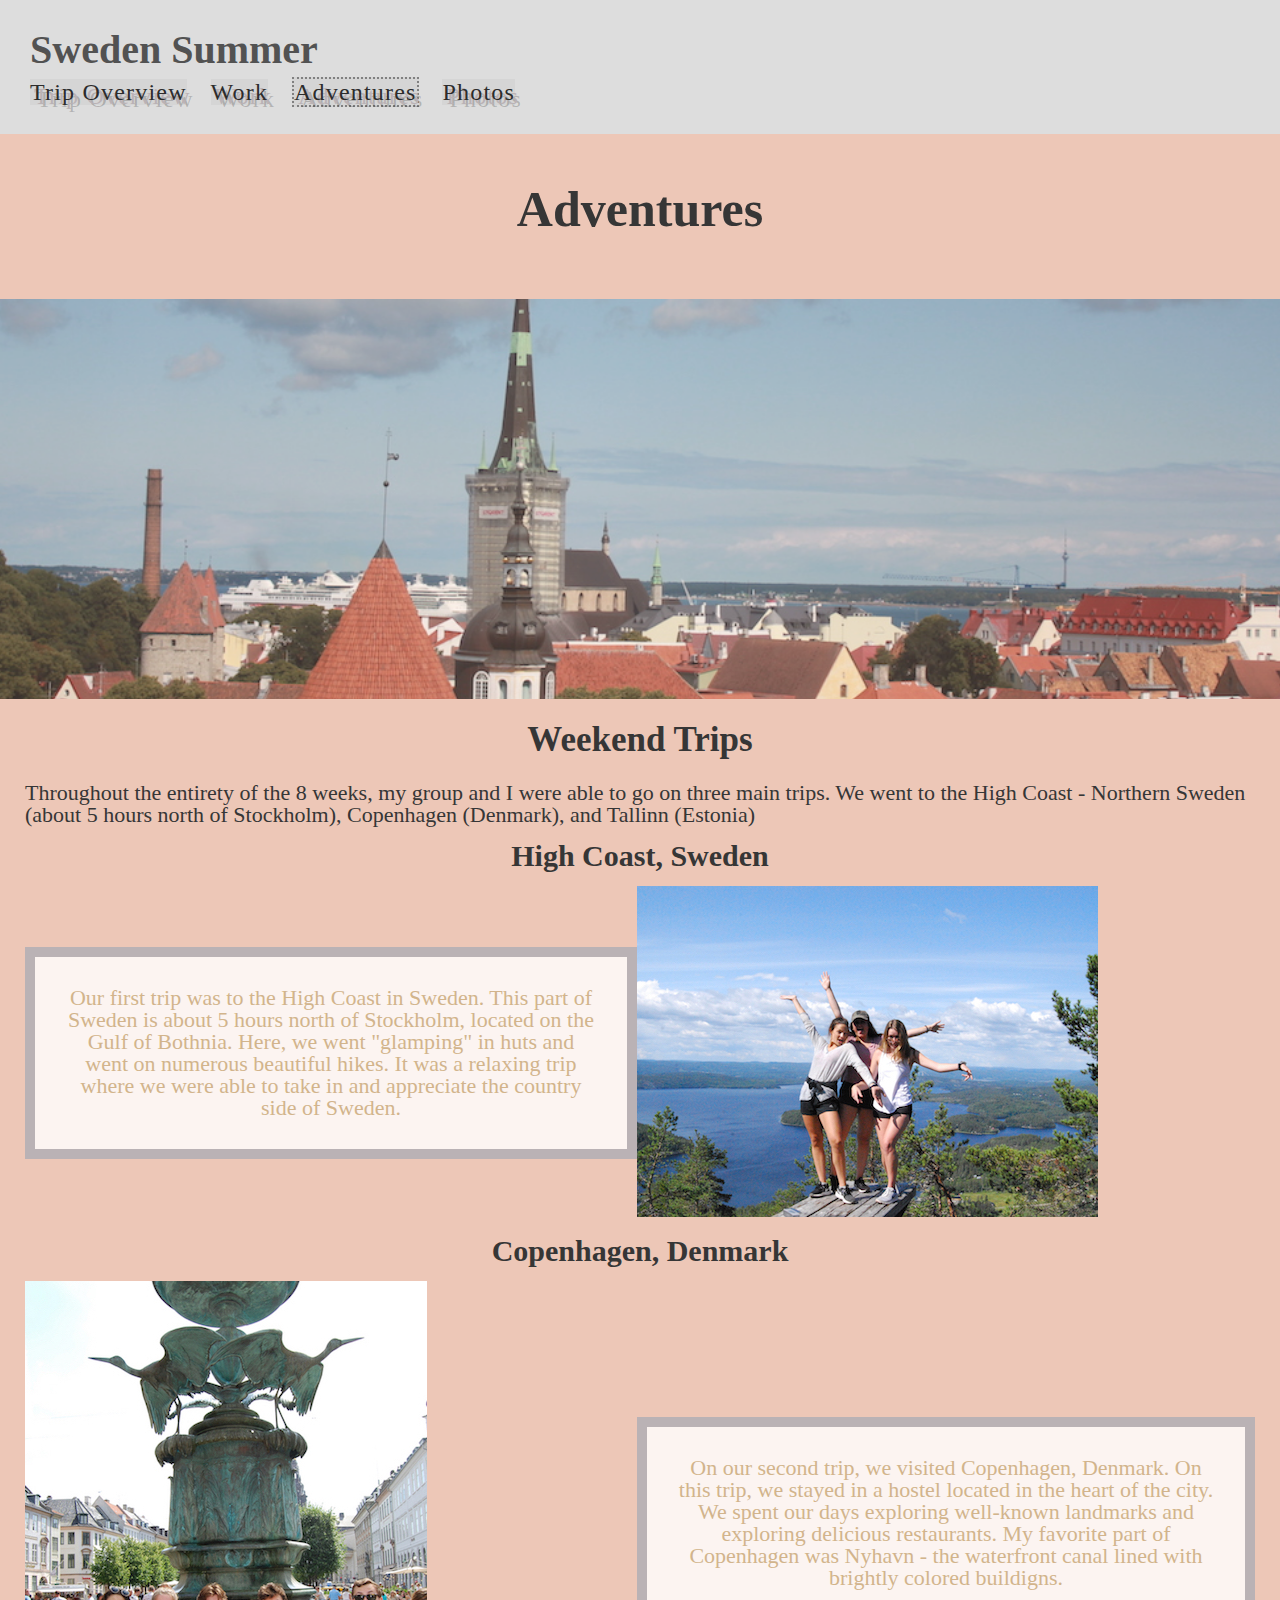
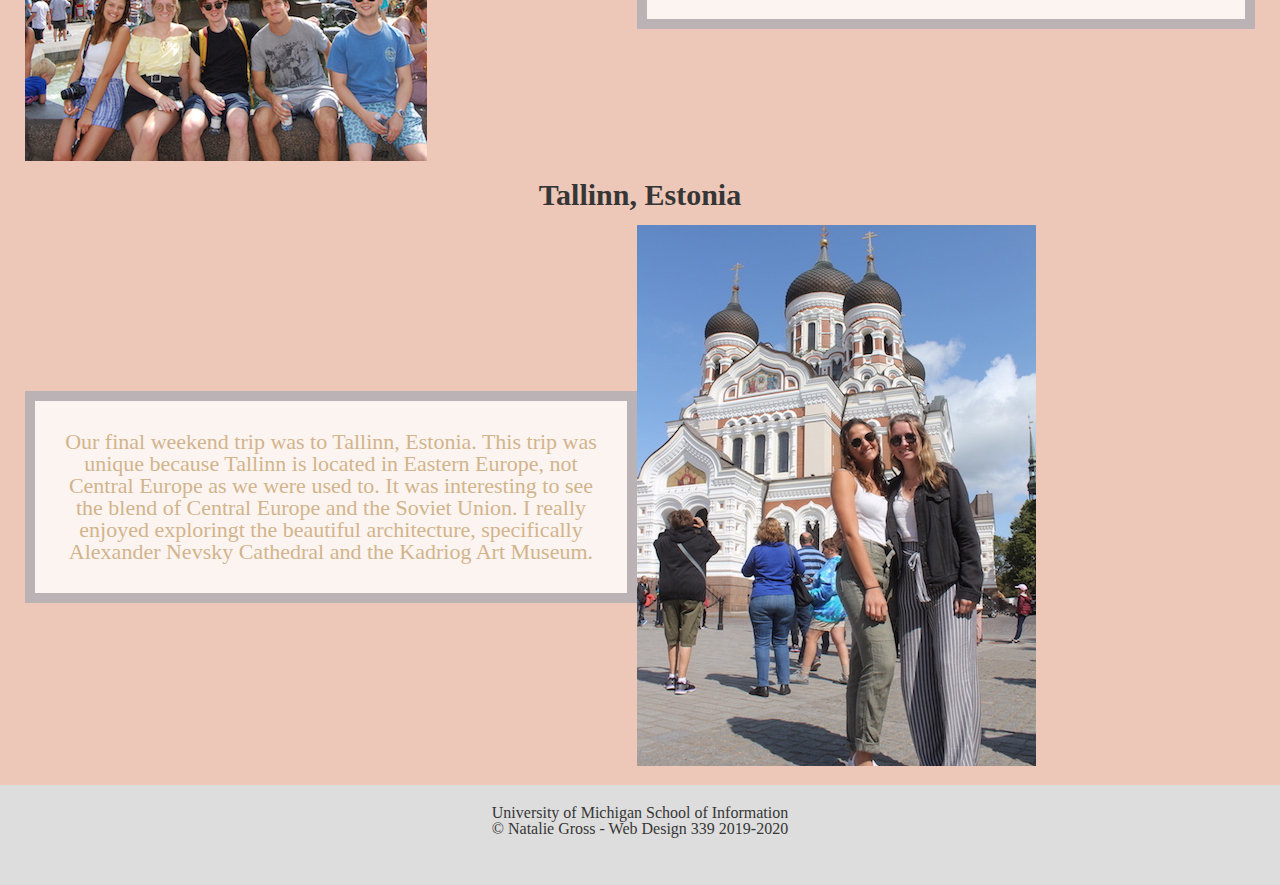
==== adventure.html @ dcec622c "Add files via upload" ====
<!DOCTYPE html>
<meta name="viewport" content="width=device-width, initial-scale=1.0">
<html lang="en" dir="ltr">
  <head>
    <meta charset="UTF-8">
    <title>Adventures</title>
    <link rel="stylesheet" href="css/html5reset.css">
    <link rel="stylesheet" href="css/style.css">
    <!-- Global site tag (gtag.js) - Google Analytics -->
<script async src="https://www.googletagmanager.com/gtag/js?id=214294444"></script>
<script>
  window.dataLayer = window.dataLayer || [];
  function gtag(){dataLayer.push(arguments);}
  gtag('js', new Date());
  gtag('config', '214294444');
</script>
  </head>
  <body>
    <div class="skip"><a href="#weekend">Skip to Main Content</a></div>
    <!-- <div class="container2"> -->
    <div class="nav1">
      <nav>
        <h1>Sweden Summer</h1>
        <ul>
          <li><a href="index.html">Trip Overview</a></li>
          <li><a href="work.html">Work</a></li>
          <li><a href="adventure.html" class="current">Adventures</a></li>
          <li><a href="photos.html">Photos</a></li>
        </ul>
      </nav>
    </div>
  <div class="container3">
    <div class="header">   
    <h2>Adventures</h2>
    </div>    
    <div class="headphoto1">
    <!-- <img src="images/swedflag.jpg" alt="Sweden Flag in sky"/> -->
    </div>
    <div id="weekend">
            <h3>Weekend Trips</h3>
    </div>
    <div class="intro1">
            <p>Throughout the entirety of the 8 weeks, my group and I were able to go on three main trips. We went to the High Coast - Northern Sweden (about 5 hours north of Stockholm), Copenhagen (Denmark), and Tallinn (Estonia) </p>
      </div>
      <div id="coast1">
            <h4>High Coast, Sweden</h3>
        </div>
        <div class="coast text-block">
            <p>Our first trip was to the High Coast in Sweden. This part of Sweden is about 5 hours north of Stockholm, located on the Gulf of Bothnia. Here, we went "glamping" in huts and went on numerous beautiful hikes. It was a relaxing trip where we were able to take in and appreciate the country side of Sweden.</p>
        </div>
      <div class= "coast-image">
            <img src="images/highcoast.jpg" alt="Friends in High Coast"tabindex="0"/></div>
      <div id="copenhagen1">
          <h5>Copenhagen, Denmark</h3>
      </div>
      <div class="copenhagen text-block">
            <p>On our second trip, we visited Copenhagen, Denmark. On this trip, we stayed in a hostel located in the heart of the city. We spent our days exploring well-known landmarks and exploring delicious restaurants. My favorite part of Copenhagen was Nyhavn - the waterfront canal lined with brightly colored buildigns. </p>
      </div>
      <div class= "fountain-image">
            <img src="images/fountain.jpg" alt="Group in front of fountain in Copenhagen"tabindex="0"/></div>
      <div id="tallinn1">
            <h6>Tallinn, Estonia</h4>
      </div>
      <div class="tallinn text-block">
            <p>Our final weekend trip was to Tallinn, Estonia. This trip was unique because Tallinn is located in Eastern Europe, not Central Europe as we were used to. It was interesting to see the blend of Central Europe and the Soviet Union. I really enjoyed exploringt the beautiful architecture, specifically Alexander Nevsky Cathedral and the Kadriog Art Museum. </p>
      </div> 
      <div class= "castle-image">
            <img src="images/perrie.jpg" alt="Castle in Estonia" tabindex="0"/></div>
      <div class="footer2">
      <footer>
      <p>University of Michigan School of Information <br/>
        &copy; Natalie Gross - Web Design 339 2019-2020</p>
    </footer>
  </div>
    </div>
  </body>
</html>
---- css/style.css ----
html{
    scroll-behavior: smooth;
}
body{
  background-color: #EDC7B7;
  font-size: 22px;
  color: #EEE2B5;
  margin: 0;
  padding: 0;
}
.container{
  /* position:relative; */
    display: grid;
    grid-template-columns: 100px auto 100px;
    grid-template-rows: 150px auto 100px; 
    grid-row-gap: 15px;
    width: 100vw; 
  }
.current{
  border: 2px dotted grey;
}
h1{
  color:	#525252;
  text-align:center;
  font-size:40px;
  padding-bottom: 10px;
}
h2{
  font-size: 50px;
  line-height: 1;
  padding: 50px 0;
  text-align: center;
  color:#363636;
}
h4{
  font-size:30px;
}
h5{
  font-size: 30px;
}
h6{
  font-size: 30px;
}
h3{
  font-size: 35px;
  line-height: 1.5;
}
.nav{
  grid-column: 1 / -1;
  grid-row: 1/2;
  background-color: #ddd;
  padding: 30px; 
} 
.nav1{
  background-color: #ddd;
  padding: 30px; 
  font-size: .7em;
  flex-wrap: wrap;
  width: 100%;
  }
.nav1 ul{
  text-align: center;
  }
.nav1 li{
  padding-right: 20px;
  display:inline;
  }
  
.nav1 a{
  /* font-weight: bold; */
  font-size:18pt;
  text-decoration: none;
  color: #2c2c2c;
  background-color: #d5d5d5;
  letter-spacing: .05em;
  text-shadow: 
    4px 4px 0px #BAB2B5, 
    7px 7px 0px rgba(0, 0, 0, 0.2);

  }
.nav1 a:hover{
  text-decoration: underline;
  }
  
.nav ul{
  text-align: center;
}
.nav li{
  padding-right: 20px;
  display:inline;
}

.nav a{
  color: #BAB2B5;
  font-weight: bold;
  letter-spacing: .05em;
  text-shadow: 
    4px 4px 0px #BAB2B5, 
    7px 7px 0px rgba(0, 0, 0, 0.2);
}

.nav a:hover{
  text-decoration: underline;
}

.skip a{
  background: white;
  left: 0;
  padding: 6px;
  position: absolute; /*Your code here - position relative to the parent */;
  top: -40px;      /*Your code here - place 40px higher */;
  -webkit-transition: top 1s ease-out;
  transition: top 1s ease-out;
  z-index: 1;
}
.skip a:focus{
  top:0;
}
*:focus{
  border: 2px solid grey;
}

.footer1{
  background-color:#ddd;
  color: #363636; 
  padding-top: 20px;
  grid-row:24/25;
  grid-column:1/-1;
  min-height: 50px;
  width: 100%;
  height: 100%;
  font-size: 12pt;
  text-align: center;
}
.footer2{
  background-color:#ddd;
  color: #363636; 
  padding-top: 20px;
  grid-column: 1/-1;
  grid-row: 13/14;
  bottom:0;
  min-height: 50px;
  width: 100%;
  height: 100%;
  font-size: 12pt;
  text-align: center;
}
.footer3{
  background-color:#ddd;
  color: #363636; 
  padding-top: 20px;
  grid-column: 1/-1;
  grid-row: 13/14;
  min-height: 50px;
  width: 100%;
  height: 100%;
  font-size: 12pt;
  text-align: center;
}
.footer4{
  background-color:#ddd;
  color: #363636; 
  padding-top: 20px;
  grid-column: 1/-1;
  grid-row: 3/4;
  min-height: 50px;
  width: 100%;
  font-size: 12pt;
  text-align: center;
}
.header{
    color:#363636;
    grid-column: 2/3;
    grid-row: 1/2;
    text-align: center;
}
.header2{
  color:#363636;
  grid-column: 2/3;
  grid-row: 1/2;
  text-align: center;
}
.trip-intro{
    grid-column: 2/3;
    grid-row: 3/4;
}
.trip-intro > h2{
    grid-row: 3/4;
    grid-column: 2/3;
    text-align: center;
    color:#363636;
}
.container2{
    position:relative;
    display: grid;
    align-items: center;
    grid-template-columns: 25px auto 25px;
    grid-template-rows: 150px auto auto auto auto auto auto auto auto auto auto auto 100px; 
    grid-row-gap: 15px;
    width: 100vw; 
    justify-content: center;
}
.container3{
  position: relative;
  display:grid;
  align-items: center;
  grid-template-columns: 25px auto auto 25px;
  grid-template-rows: 150px auto auto auto auto auto auto auto auto auto auto auto 100px;
  grid-row-gap: 15px;
  width: 100vw; 
  justify-content: center;
}
#weekend{
  grid-row:2/3;
  grid-column:2/3;
  text-align: center;
  color:#363636;
  width:100%;
}
.intro{
  grid-row:2/3;
  grid-column:2/3;
  color:#363636;
}
.intro1{
  grid-column:2/3;
  grid-row:3/4;
  color:#363636;
  width: 100%;
}
#coast1{
  font-size: 28px;
  grid-row: 4/5;
  grid-column: 2/3;
  text-align: center;
  color:#363636;
}
.coast{
  grid-row:5/6;
  grid-column: 2/3;
}
.coast-image{
  grid-row: 6/7;
  grid-column: 2/3;
  max-height: 700px;
  /* overflow: hidden; */
  margin-left: auto;
  margin-right: auto;
  width:100%;

}
#copenhagen1{
  font-size: 28px;
  grid-row: 7/8;
  grid-column: 2/3;
  text-align:center;
  color:#363636;
}
.copenhagen{
  grid-row: 8/9;
  grid-column:2/3;
}
.fountain-image{
  grid-row: 9/10;
  grid-column:2/3;
  max-height: 700px;
  overflow: hidden;
  margin-left: auto;
  margin-right: auto;
  width:100%
}
#tallinn1{
  font-size: 28px;
  grid-row:10/11;
  grid-column:2/3;
  text-align:center;
  color:#363636;
}
.tallinn{
  grid-row:11/12;
  grid-column:2/3;
}
.castle-image{
  grid-row: 12/13;
  grid-column:2/3;
  max-height: 700px;
  /* overflow: hidden; */
  margin-left: auto;
  margin-right: auto;
  width:100%
}              
.heading1{
  grid-column: 2/3;
  grid-row: 2/3;
  color:#363636;
  text-align: center;
}

#title1{
grid-row: 4/5;
grid-column: 2/3;
color:#363636;
text-align: center;
font-size: 28px;
}
#title2{
grid-row:7/8;
grid-column: 2/3;
color:#363636;
text-align: center;
font-size: 28px;
}
#title3{
  grid-row: 10/11;
  grid-column: 2/3;
  color:#363636;
  text-align: center;
  font-size: 28px;
}
.company{
    grid-column: 1/-1;
    grid-row: 3/4;
    border: 10px solid #BAB2B5;
    color:#363636;
    background-color:#BAB2B5;
    /* text-align: center; */

}
.FAQ-image{
grid-column: 2 / 3;
  grid-row: 6 / 7;
  max-height:700px;
  overflow: hidden;
  margin-left: auto;
  margin-right: auto;
  width:75%;
}
.FAQ{
    position:relative;
    grid-column: 2 / 3;
    grid-row: 5 /6;
}
.blogs{
    position:relative;
    grid-row: 8/ 9;
    grid-column: 2 / 3;
}
.blog-image{
  grid-column: 2 / 3;
  grid-row: 9/ 10;
  max-height: 700px;
  overflow: hidden;
  margin-left: auto;
  margin-right: auto;
  width:85%;
}
.testing{
  position:relative;
  grid-row: 11/12;
  grid-column: 2 / 3;
}
.testing-image{
  grid-column: 2/3;
  grid-row: 12/13;
  max-height: 700px;
  overflow: hidden;
  margin-left: auto;
  margin-right: auto;
  width:85%;
}
.text-block{
  color:	#D2B48C;
   text-align: center;
   background-color: rgba(255, 255, 255, .8);
   border: 10px solid #BAB2B5;
   padding: 30px;
}
.header1{
  color:#363636;
  justify-content:center;
  padding-left: 15px;
  padding-right: 15px;
}
.description1{
  text-align:center;
  color:#363636;
  margin:15px;
}
div.desc {
  background-color: rgba(255, 255, 255, .8);
  border: 5px solid #BAB2B5;
  padding:10px;
  color:#D2B48C;
  text-align: center;
  width: auto;
  max-width:310px;
  /* height:350px; */
  }
.container4{
  display:flex;
  flex-wrap: wrap;
  width: 100vw; 
  align-items: center;
  justify-content: center;
}
div.photo {
  border: 1px solid #ccc;
  float: left;
  /* min-height: 300px; */
}

div.photo:hover {
  border: 1px dashed #777;
  align-content: center;
}

div.photo img {
  width: 100%;
  height: auto;
  max-height: 200px;
  max-width: 300px;
  align-items: center;
  animation: bounce 20s infinite;
}
@keyframes bounce {
  0%, 20%, 50%, 80%, 100% {transform: translateY(0);} 
  40% {transform: translateY(-30px);} 
  60% {transform: translateY(-15px);} 
} 
div.desc {
  padding: 15px;
  text-align: center;
  width: 100%;
}
* {
  box-sizing: border-box;
}
.responsive {
  margin: 15px;
  padding: 6px;
}
.form{
/* background-color: rgba(255, 255, 255, .8); */
box-sizing: border-box;
padding-bottom: 15px;
color:#363636;
width: 100%;
text-align: center;
}
legend{
font-weight:bold
}
#submit{
text-align: center;
padding-top:10px;
}
.trip-intro{
  display:none;
}

@media screen and (min-width: 600px) /*Your code here - Add the first media query.*/{
/* tablet view */
.container{
  grid-template-columns: 100px auto auto 100px;
  grid-template-rows: 150px auto auto auto 100px; 
}
.trip-intro{
  display:block;
  grid-column: 2/3;
  grid-row: 3/4;
}
.trip-intro > h2{
  grid-row: 3/4;
  grid-column: 2/3;
  text-align: center;
  color:#363636;
}
.container3{
  display:grid;
  grid-template-columns: 25px auto auto 25px;
  grid-template-rows: 150px auto auto auto auto auto auto auto auto auto 100px;
  grid-row-gap: 15px;
  width: 100vw; 
  justify-content: center;
}
.headphoto1{
  background-attachment: fixed;
  background-image: url("../images/estonia.jpg");
  opacity: .8;    
  background-position: center;  /* Parallax effect */
  background-repeat: no-repeat; /* Parallax effect */
  background-size: cover;       /* Parallax effect */
  color: white;
  height: 400px;                /* Parallax effect */
  grid-column: 1 /-1;
  grid-row: 2/ 3;
}
.headphoto2{
    background-attachment: fixed;
    background-image: url("../images/sensivogroup.jpg");
    opacity: .8;    
    background-position: center;  /* Parallax effect */
    background-repeat: no-repeat; /* Parallax effect */
    background-size: cover;       /* Parallax effect */
    color: white;
    height: 450px;                /* Parallax effect */
    grid-column: 1 / -1;
    grid-row: 2 / 3;
}

.headphoto3{
    background-attachment: fixed;
    background-image: url("../images/midsommar.jpg");
    opacity: .8;    
    background-position: center;  /* Parallax effect */
    background-repeat: no-repeat; /* Parallax effect */
    background-size: cover;       /* Parallax effect */
    color: white;
    height: 400px;                /* Parallax effect */
    grid-column: 1 / -1;
    grid-row: 2 / 3;
}
.nav ul{
  text-align: right;
}
.nav1 ul{
  text-align: right;
  }
h1{
  text-align:right;
  }
.container4{
    display:flex;
    flex-wrap: wrap;
    width: 100vw; 
    flex-direction:row;
    align-items: center;
    justify-content: center;
}
.container2{
  display:grid;
  grid-template-columns: 25px auto auto 25px;
  grid-template-rows: 150px auto auto auto auto auto auto auto auto auto auto auto auto 100px;
  grid-row-gap: 15px;
  width: 100vw; 
  justify-content: center;
}
#weekend{
  grid-row:3/4;
  grid-column:2/4;
  text-align: center;
}
.intro1{
  grid-column:2/4;
  grid-row: 4/5;
}
.header{
  grid-column:2/4;
}
.intro{
  grid-row:4/5;
  grid-column:2/3;
}
#coast1{
  grid-row: 5/6;
  grid-column: 2/4;
  text-align: center;
}
.coast{
  grid-row:6/7;
  grid-column: 2/3;
}
.coast-image{
  grid-row: 6/7;
  grid-column: 3/4;
  max-height: 700px;
  overflow: hidden;
  margin-left: auto;
  margin-right: auto;
  width:100%;
}
#copenhagen1{
  grid-row: 7/8;
  grid-column: 2/4;
  text-align:center;
  width:100%;
}
.copenhagen{
  grid-row: 8/9;
  grid-column:3/4;

}
.fountain-image{
  grid-row: 8/9;
  grid-column:2/3;
  max-height: 700px;
  overflow: hidden;
  margin-left: auto;
  margin-right: auto;
  width:100%;
  height:100%;
}
#tallinn1{
  grid-row:9/10;
  grid-column:2/4;
  text-align:center;
}
.tallinn{
  grid-row:10/11;
  grid-column:2/3;
}
.castle-image{
  grid-row: 10/11;
  grid-column:3/4;
  max-height: 700px;
  overflow: hidden;
  margin-left: auto;
  margin-right: auto;
  width:100%;
}
.footer2{
  grid-row: 11/12;;
}
.responsive {
    margin: 15px;
    padding: 6px;
    width: 2fr;
}
.footer4{
  grid-column:1/-1;
  grid-row: 5/6;
}
.footer3{
  grid-column:1/-1;
  grid-row:14/15; 
}
.heading1{
  grid-column: 2/4;
  grid-row: 3/4;
  color:#363636;
}
.company{
  grid-column: 1/-1;
  grid-row: 4/5;
  color:#363636;
    /* text-align: center; */
}
#title1{
  grid-row: 5/6;
  grid-column: 2/4;
  color:#363636;
  text-align: center;
}
.FAQ{
  grid-column: 2 / 3;
  grid-row: 6/ 7;
}
.FAQ-image{
  grid-column: 2 / 3;
  grid-row: 7/ 8;
}
#title2{
  grid-column: 2 / 3;
  grid-row: 8/ 9;
}
.blogs{
  grid-column: 2 / 3;
  grid-row: 9/10;
}
.blog-image{
  grid-column: 2 / 3;
  grid-row: 10/ 11;
}
#title3{
  grid-column: 2 / 3;
  grid-row: 11/ 12;
}
.testing{
  grid-column: 2 / 3;
  grid-row: 12/ 13;
}
.testing-image{
  grid-column: 2 / 3;
  grid-row: 13/14;
}
}
/*End the media query*/

@media screen and (min-width:1200px) {
/* desktop view */
.nav ul{
  text-align: left;
}
.nav1 ul{
  text-align: left;
  }
h1{
  text-align:left;
  }
.header{
 grid-column: 2/4;
}
.container{
  grid-template-columns: 100px auto auto 100px;
  grid-template-rows: 150px auto auto 100px; 
}
.header2{
  grid-column: 2/4;
}
.trip-intro{
  padding-top: 65px;
  grid-column: 2/3;
  grid-row: 3/4;
  margin: 15px;
}
.intro.text-block{
    grid-column: 3/4;
    grid-row: 3/4;
}
.footer4{
  grid-row: 4/5;
}
.coast-image{
  display: block;
  margin-left: auto;
  margin-right: auto;
  width: 100%;
}
.fountain-image{
  display: block;
  margin-left: auto;
  margin-right: auto;
  width: 100%;
}
.castle-image{
  display: block;
  margin-left: auto;
  margin-right: auto;
  width: 100%;
}
.responsive{
  margin: 15px;
  padding: 0 6px;
  width: 3fr;
}
.container2{
  grid-template-columns: 100px auto auto 100px;
  grid-template-rows: 150px auto auto auto auto auto auto auto auto auto 100px; 
}
#title1{
  grid-row: 5/6;
  grid-column: 2/4;
  color:#363636;
  text-align: center;
}
  #title2{
  grid-row:7/8;
  grid-column: 2/4;
  color:#363636;
  text-align: center;
}
  #title3{
    grid-row: 9/10;
    grid-column: 2/4;
    color:#363636;
    text-align: center;
}

.nine{
  display:none;
}
#image9{
  display:none;
}
  .FAQ-image{
  grid-column: 2 / 3;
    grid-row: 6 / 7;
    max-height:700px;
    overflow: hidden;
    margin-left: auto;
    margin-right: auto;
    width:100%;

  }
  .FAQ{
      position:relative;
      grid-column: 3/4;
      grid-row: 6/7;
  }
  .blogs{
      position:relative;
      grid-row: 8/9;
      grid-column: 2/3;
  }
  .blog-image{
    grid-column: 3 / 4;
    grid-row: 8/ 9;
    max-height: 700px;
    overflow: hidden;
    margin-left: auto;
    margin-right: auto;
  }
  .testing{
    position:relative;
    grid-row: 10/11;
    grid-column: 3 / 4;
  }
  .testing-image{
    grid-column: 2/3;
    grid-row: 10/11;
    max-height: 700px;
    overflow: hidden;
    margin-left: auto;
    margin-right: auto;
    width:100%;
  }
.footer3{
  grid-row: 11/12;
}
}


@media screen and (prefers-reduced-motion: reduce){
  html{
      scroll-behavior: auto; /* Removes scroll animation */
  }

  .skip a{
    background: white;
    left: 0;
    padding: 6px;
    position: absolute;
    top: -40px;
    -webkit-transition: none !important;/* Your code here - set to default setting */
    transition: default;/* Your code here - set to default setting */
    z-index:1;
  }
  div.photo img {
    width: 100%;
    height: auto;
    max-height: 200px;
    max-width: 300px;
    align-items: center;
    animation: none !important;
}
}
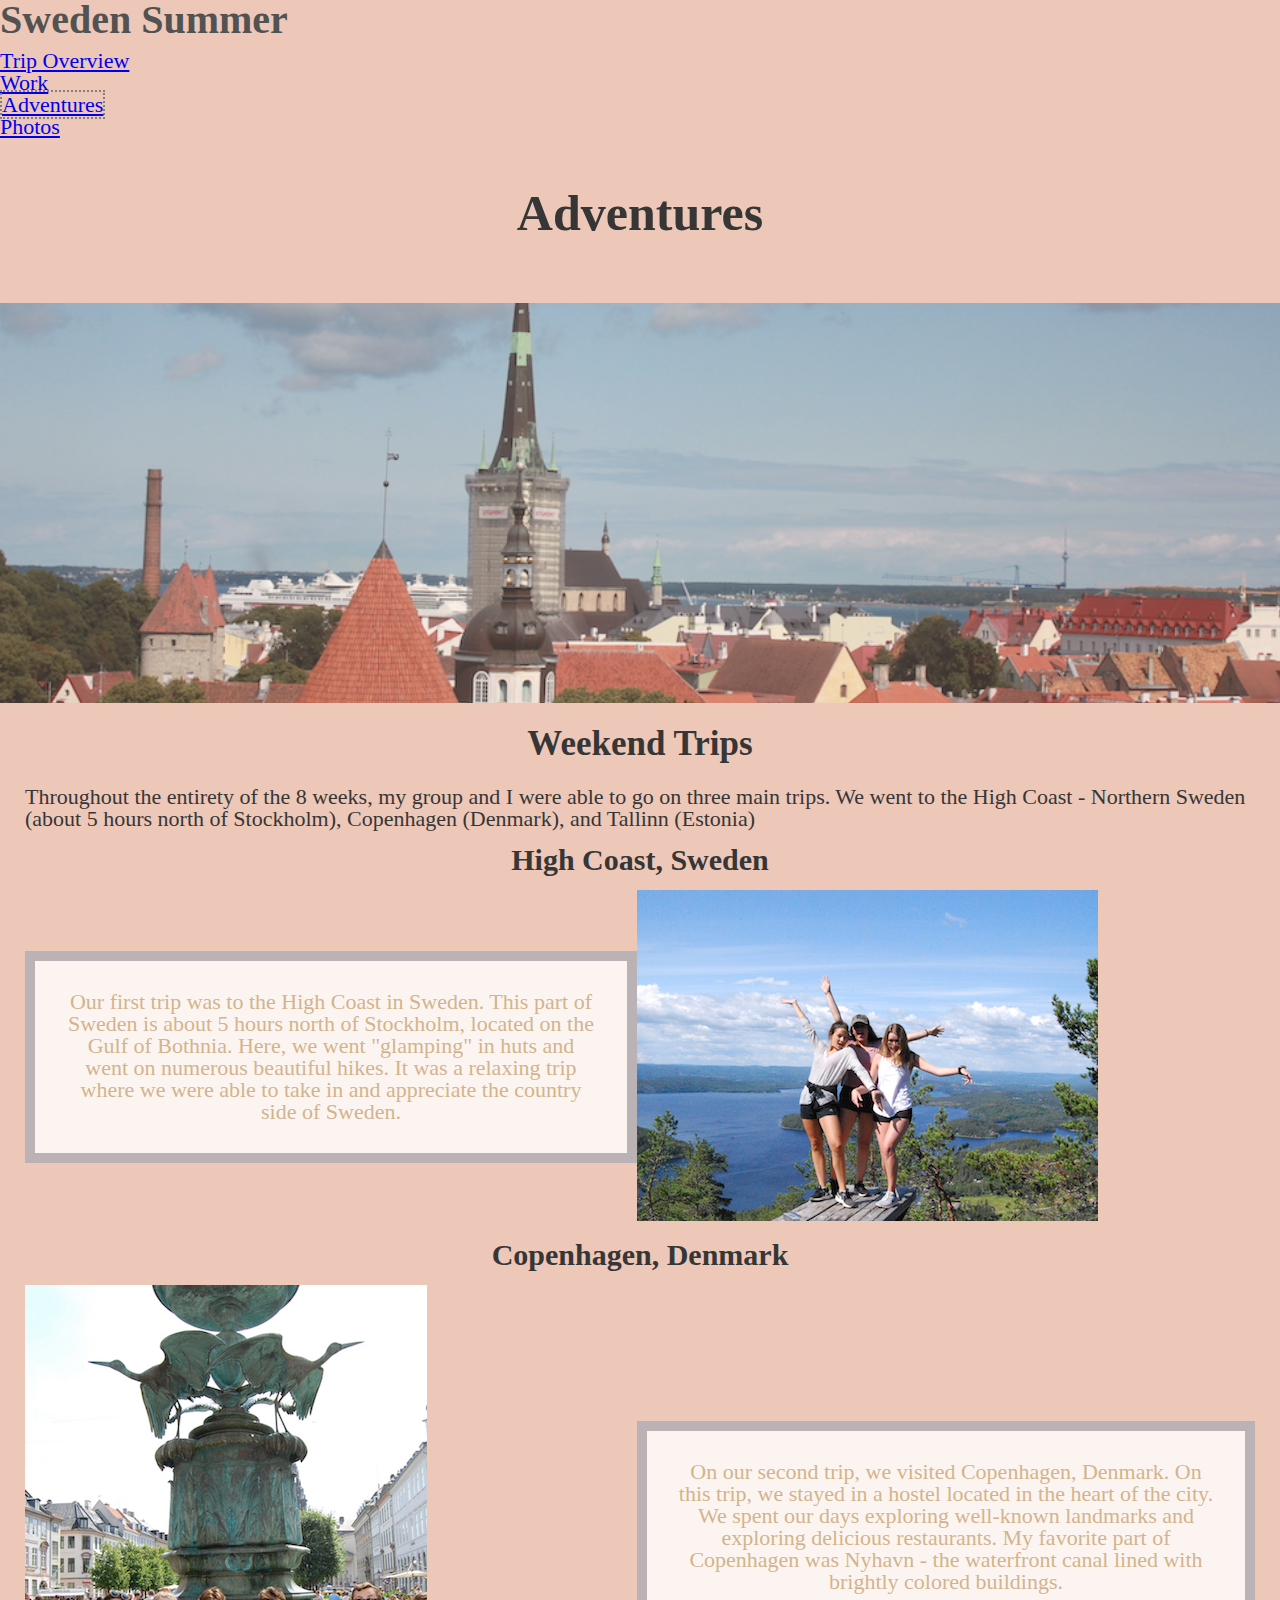
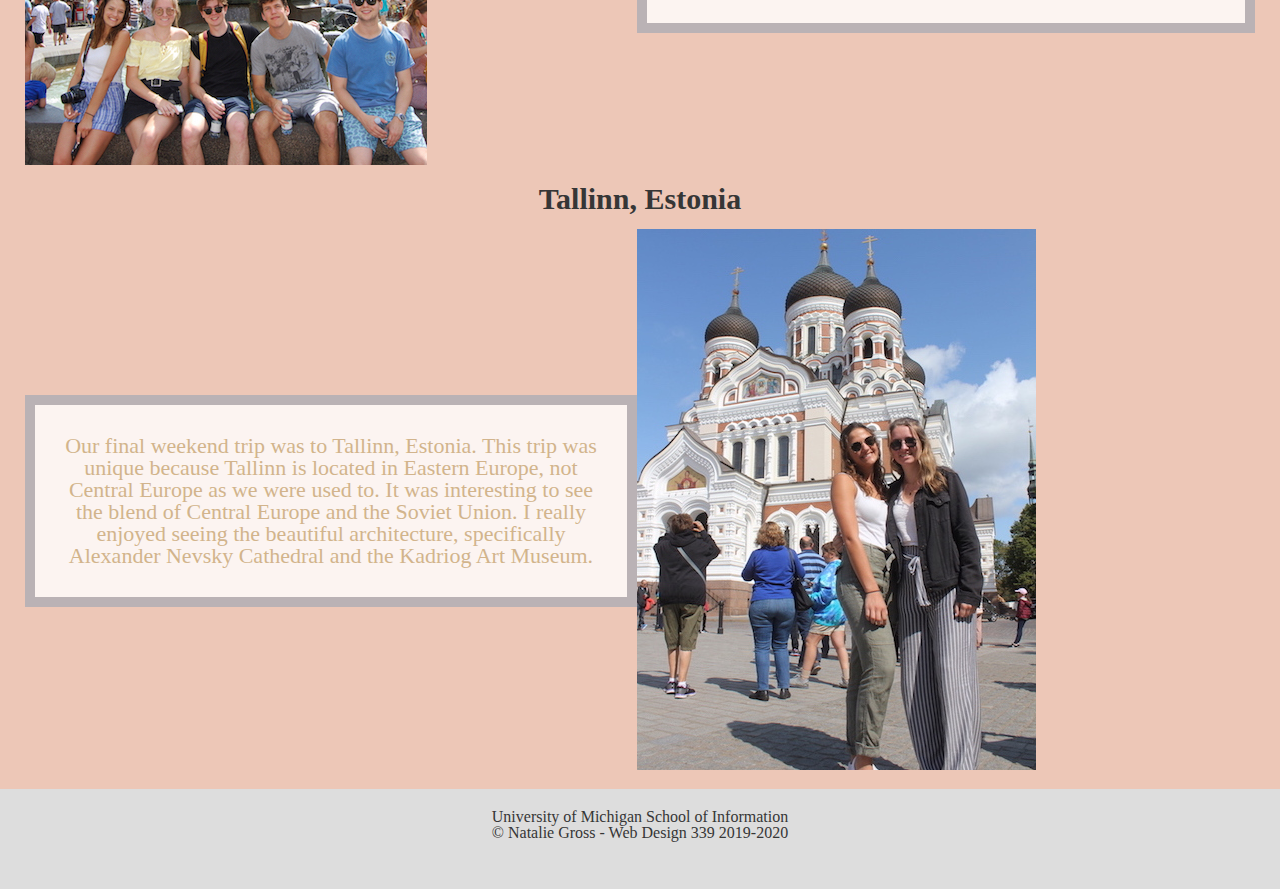
==== commit 9ee19de9: "Add files via upload" ====
--- a/adventure.html
+++ b/adventure.html
@@ -17,8 +17,7 @@
   </head>
   <body>
     <div class="skip"><a href="#weekend">Skip to Main Content</a></div>
-    <!-- <div class="container2"> -->
-    <div class="nav1">
+    <div class="nav2">
       <nav>
         <h1>Sweden Summer</h1>
         <ul>
@@ -54,7 +53,7 @@
           <h5>Copenhagen, Denmark</h3>
       </div>
       <div class="copenhagen text-block">
-            <p>On our second trip, we visited Copenhagen, Denmark. On this trip, we stayed in a hostel located in the heart of the city. We spent our days exploring well-known landmarks and exploring delicious restaurants. My favorite part of Copenhagen was Nyhavn - the waterfront canal lined with brightly colored buildigns. </p>
+            <p>On our second trip, we visited Copenhagen, Denmark. On this trip, we stayed in a hostel located in the heart of the city. We spent our days exploring well-known landmarks and exploring delicious restaurants. My favorite part of Copenhagen was Nyhavn - the waterfront canal lined with brightly colored buildings. </p>
       </div>
       <div class= "fountain-image">
             <img src="images/fountain.jpg" alt="Group in front of fountain in Copenhagen"tabindex="0"/></div>
@@ -62,7 +61,7 @@
             <h6>Tallinn, Estonia</h4>
       </div>
       <div class="tallinn text-block">
-            <p>Our final weekend trip was to Tallinn, Estonia. This trip was unique because Tallinn is located in Eastern Europe, not Central Europe as we were used to. It was interesting to see the blend of Central Europe and the Soviet Union. I really enjoyed exploringt the beautiful architecture, specifically Alexander Nevsky Cathedral and the Kadriog Art Museum. </p>
+            <p>Our final weekend trip was to Tallinn, Estonia. This trip was unique because Tallinn is located in Eastern Europe, not Central Europe as we were used to. It was interesting to see the blend of Central Europe and the Soviet Union. I really enjoyed seeing the beautiful architecture, specifically Alexander Nevsky Cathedral and the Kadriog Art Museum. </p>
       </div> 
       <div class= "castle-image">
             <img src="images/perrie.jpg" alt="Castle in Estonia" tabindex="0"/></div>
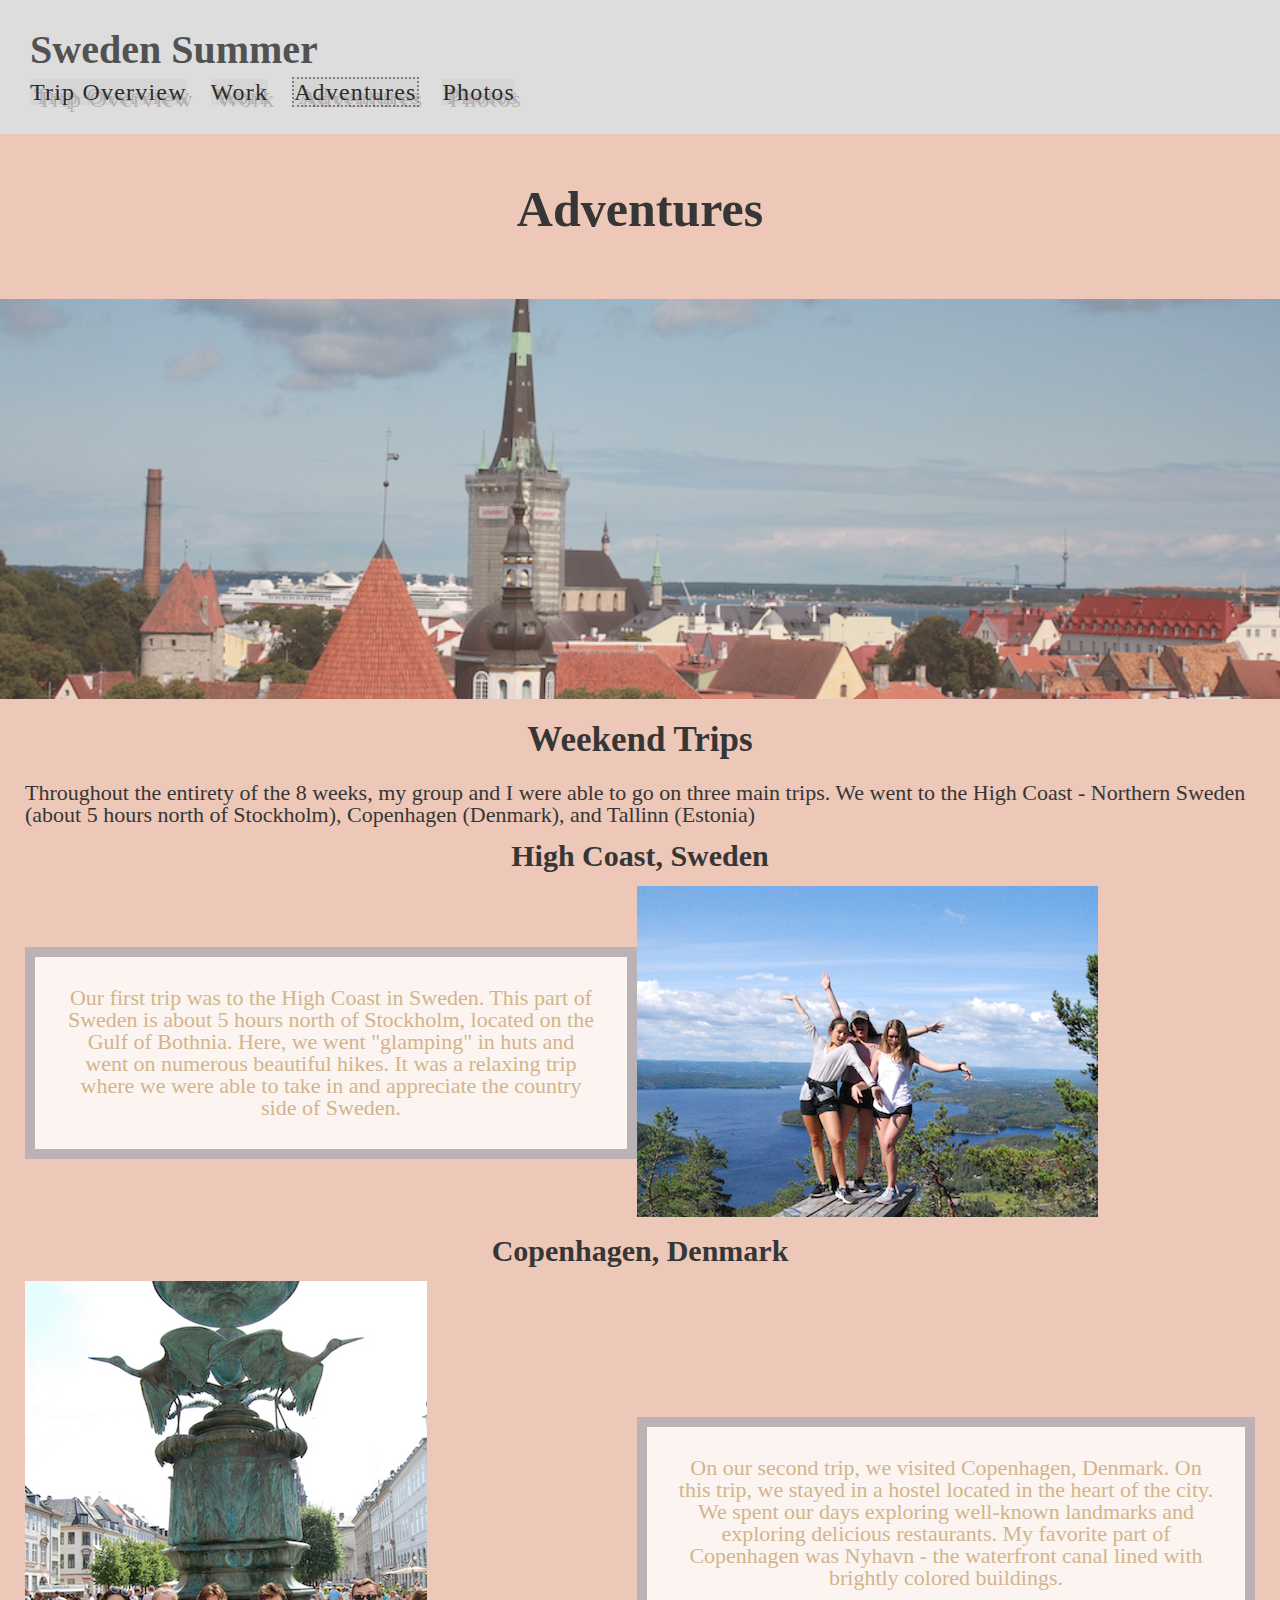
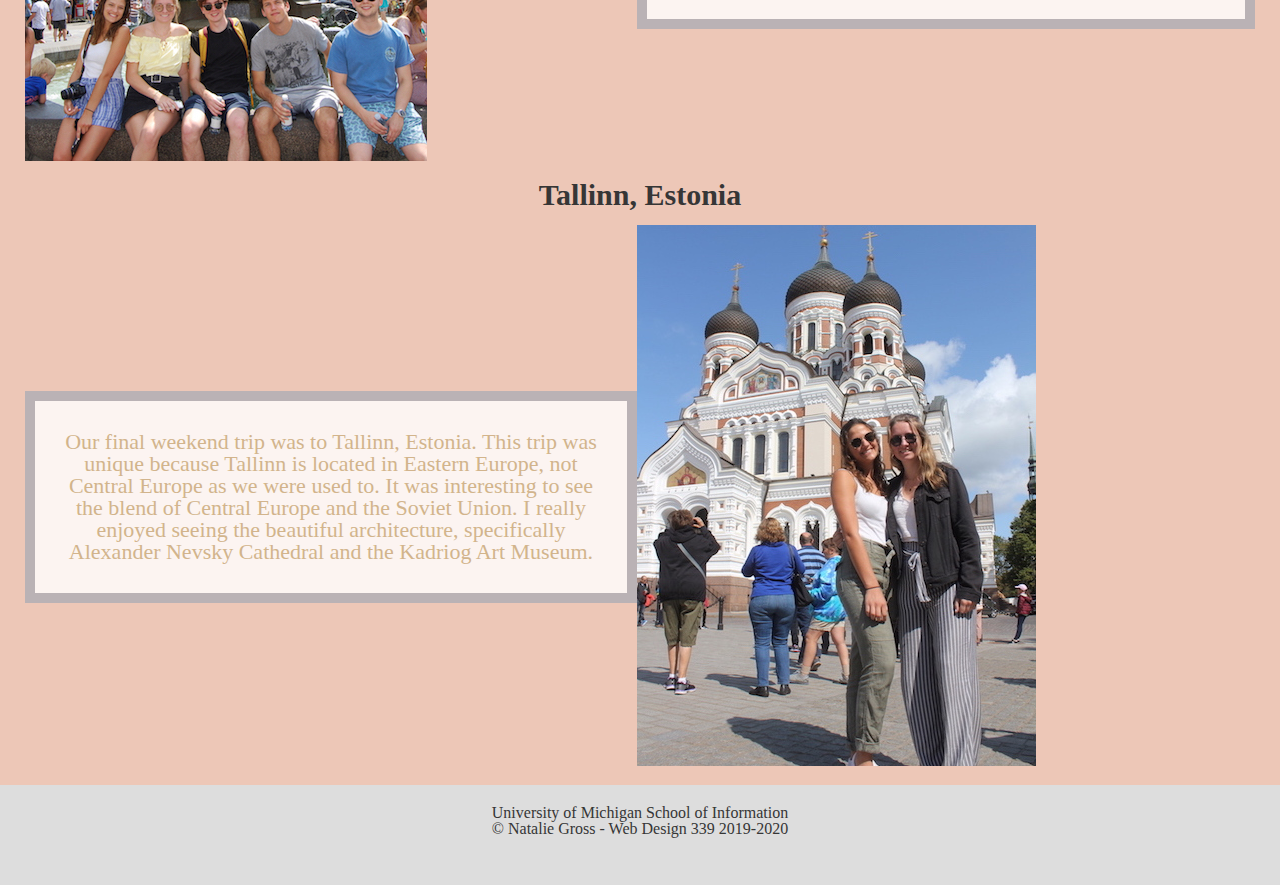
==== commit 10cf1798: "Add files via upload" ====
--- a/adventure.html
+++ b/adventure.html
@@ -17,7 +17,7 @@
   </head>
   <body>
     <div class="skip"><a href="#weekend">Skip to Main Content</a></div>
-    <div class="nav2">
+    <div class="nav1">
       <nav>
         <h1>Sweden Summer</h1>
         <ul>
--- a/css/style.css
+++ b/css/style.css
@@ -16,6 +16,7 @@
     grid-row-gap: 15px;
     width: 100vw; 
   }
+  
 .current{
   border: 2px dotted grey;
 }
@@ -45,13 +46,16 @@
   font-size: 35px;
   line-height: 1.5;
 }
-.nav{
-  grid-column: 1 / -1;
-  grid-row: 1/2;
+/* .nav{
+  display:flex;
+  flex-wrap: wrap;
+  width:100%;
   background-color: #ddd;
   padding: 30px; 
-} 
+
+}  */
 .nav1{
+  position:relative;
   background-color: #ddd;
   padding: 30px; 
   font-size: .7em;
@@ -65,7 +69,36 @@
   padding-right: 20px;
   display:inline;
   }
+.nav2{
+  display:flex;
+  background-color: #ddd;
+  padding: 30px; 
+  font-size: .7em;
+  flex-wrap: wrap;
+  width: 100%;
+}
+.nav2 ul{
+  text-align: center;
+  }
+.nav2 li{
+  padding-right: 20px;
+  display:inline;
+  }
+.nav2 a{
+    /* font-weight: bold; */
+    font-size:18pt;
+    text-decoration: none;
+    color: #2c2c2c;
+    background-color: #d5d5d5;
+    letter-spacing: .05em;
+    text-shadow: 
+      4px 4px 0px #BAB2B5, 
+      7px 7px 0px rgba(0, 0, 0, 0.2);
   
+    }
+  .nav2 a:hover{
+    text-decoration: underline;
+    }
 .nav1 a{
   /* font-weight: bold; */
   font-size:18pt;
@@ -81,16 +114,15 @@
 .nav1 a:hover{
   text-decoration: underline;
   }
-  
-.nav ul{
+/* .nav ul{
   text-align: center;
 }
 .nav li{
   padding-right: 20px;
   display:inline;
-}
-
-.nav a{
+} */
+
+/* .nav a{
   color: #BAB2B5;
   font-weight: bold;
   letter-spacing: .05em;
@@ -101,7 +133,7 @@
 
 .nav a:hover{
   text-decoration: underline;
-}
+} */
 
 .skip a{
   background: white;
@@ -204,7 +236,7 @@
   position: relative;
   display:grid;
   align-items: center;
-  grid-template-columns: 25px auto auto 25px;
+  grid-template-columns: 100px auto 25px;
   grid-template-rows: 150px auto auto auto auto auto auto auto auto auto auto auto 100px;
   grid-row-gap: 15px;
   width: 100vw; 
@@ -520,10 +552,13 @@
     grid-column: 1 / -1;
     grid-row: 2 / 3;
 }
-.nav ul{
+/* .nav ul{
   text-align: right;
-}
+} */
 .nav1 ul{
+  text-align: right;
+  }
+.nav2 ul{
   text-align: right;
   }
 h1{
@@ -694,6 +729,9 @@
 .nav1 ul{
   text-align: left;
   }
+.nav2{
+text-align:left;
+}
 h1{
   text-align:left;
   }
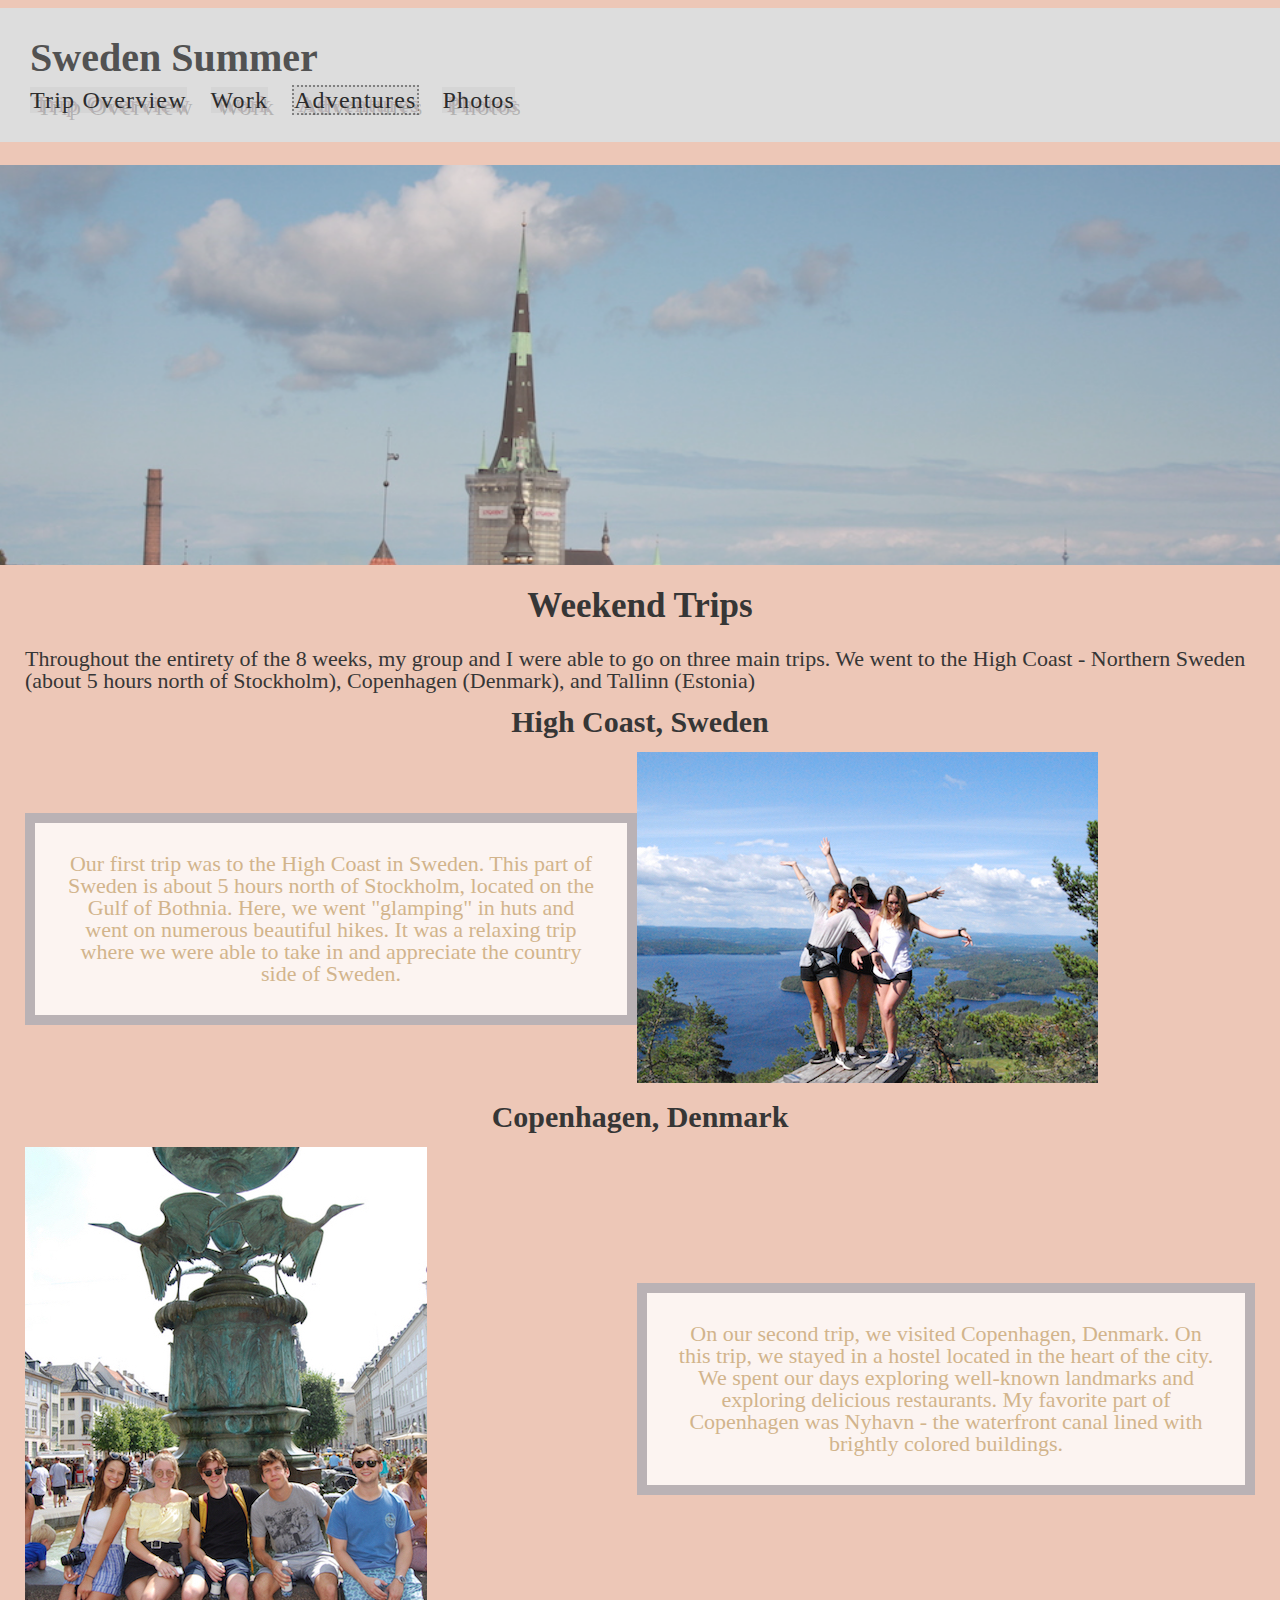
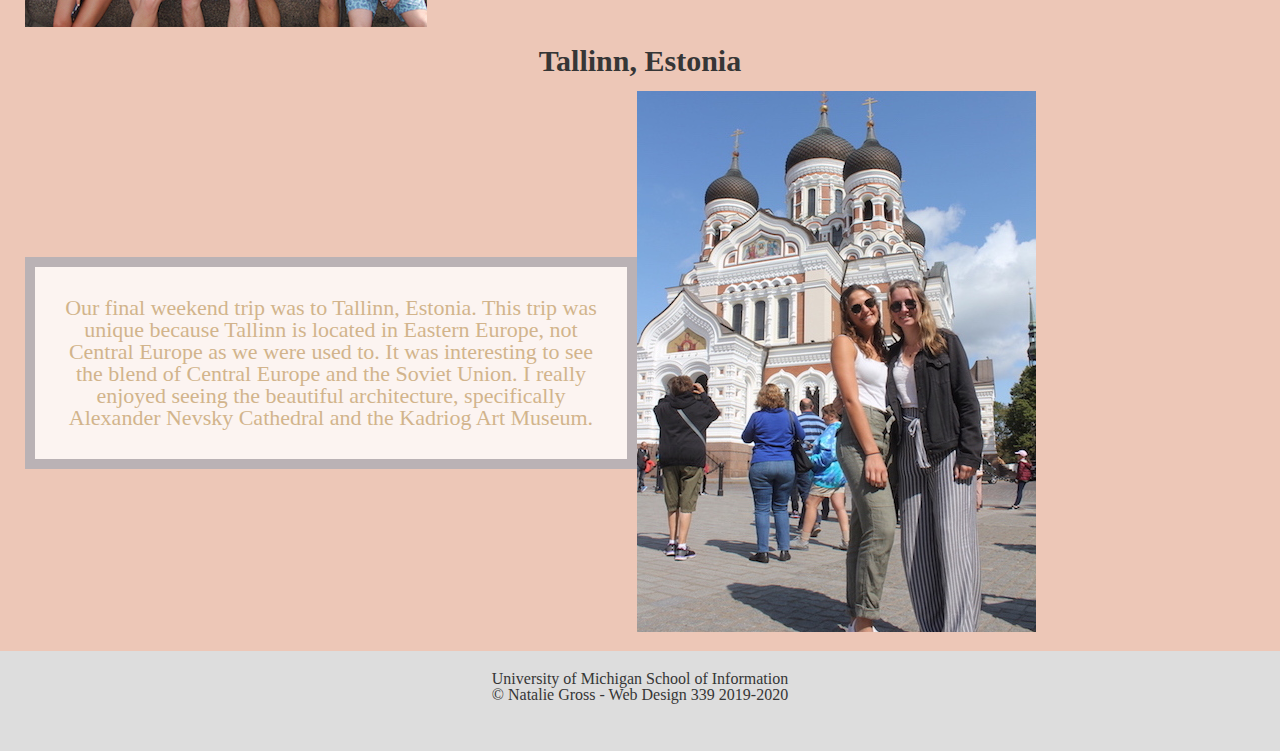
==== commit 0230e239: "Add files via upload" ====
--- a/adventure.html
+++ b/adventure.html
@@ -1,7 +1,8 @@
 <!DOCTYPE html>
-<meta name="viewport" content="width=device-width, initial-scale=1.0">
+<!-- <meta name="viewport" content="width=device-width, initial-scale=1.0"> -->
 <html lang="en" dir="ltr">
   <head>
+    <meta name="viewport" content="width=device-width, initial-scale=1.0">
     <meta charset="UTF-8">
     <title>Adventures</title>
     <link rel="stylesheet" href="css/html5reset.css">
@@ -17,6 +18,7 @@
   </head>
   <body>
     <div class="skip"><a href="#weekend">Skip to Main Content</a></div>
+    <div class="container3">
     <div class="nav1">
       <nav>
         <h1>Sweden Summer</h1>
@@ -28,7 +30,7 @@
         </ul>
       </nav>
     </div>
-  <div class="container3">
+  <!-- <div class="container3"> -->
     <div class="header">   
     <h2>Adventures</h2>
     </div>    
@@ -42,23 +44,23 @@
             <p>Throughout the entirety of the 8 weeks, my group and I were able to go on three main trips. We went to the High Coast - Northern Sweden (about 5 hours north of Stockholm), Copenhagen (Denmark), and Tallinn (Estonia) </p>
       </div>
       <div id="coast1">
-            <h4>High Coast, Sweden</h3>
+            <h4>High Coast, Sweden</h4>
         </div>
         <div class="coast text-block">
             <p>Our first trip was to the High Coast in Sweden. This part of Sweden is about 5 hours north of Stockholm, located on the Gulf of Bothnia. Here, we went "glamping" in huts and went on numerous beautiful hikes. It was a relaxing trip where we were able to take in and appreciate the country side of Sweden.</p>
         </div>
       <div class= "coast-image">
-            <img src="images/highcoast.jpg" alt="Friends in High Coast"tabindex="0"/></div>
+            <img src="images/highcoast.jpg" alt="Friends in High Coast" tabindex="0"/></div>
       <div id="copenhagen1">
-          <h5>Copenhagen, Denmark</h3>
+          <h5>Copenhagen, Denmark</h5>
       </div>
       <div class="copenhagen text-block">
             <p>On our second trip, we visited Copenhagen, Denmark. On this trip, we stayed in a hostel located in the heart of the city. We spent our days exploring well-known landmarks and exploring delicious restaurants. My favorite part of Copenhagen was Nyhavn - the waterfront canal lined with brightly colored buildings. </p>
       </div>
       <div class= "fountain-image">
-            <img src="images/fountain.jpg" alt="Group in front of fountain in Copenhagen"tabindex="0"/></div>
+            <img src="images/fountain.jpg" alt="Group in front of fountain in Copenhagen" tabindex="0"/></div>
       <div id="tallinn1">
-            <h6>Tallinn, Estonia</h4>
+            <h6>Tallinn, Estonia</h6>
       </div>
       <div class="tallinn text-block">
             <p>Our final weekend trip was to Tallinn, Estonia. This trip was unique because Tallinn is located in Eastern Europe, not Central Europe as we were used to. It was interesting to see the blend of Central Europe and the Soviet Union. I really enjoyed seeing the beautiful architecture, specifically Alexander Nevsky Cathedral and the Kadriog Art Museum. </p>
--- a/css/style.css
+++ b/css/style.css
@@ -56,10 +56,11 @@
 }  */
 .nav1{
   position:relative;
+  grid-row: 1/2;
+  grid-column:1/-1;
   background-color: #ddd;
   padding: 30px; 
   font-size: .7em;
-  flex-wrap: wrap;
   width: 100%;
   }
 .nav1 ul{
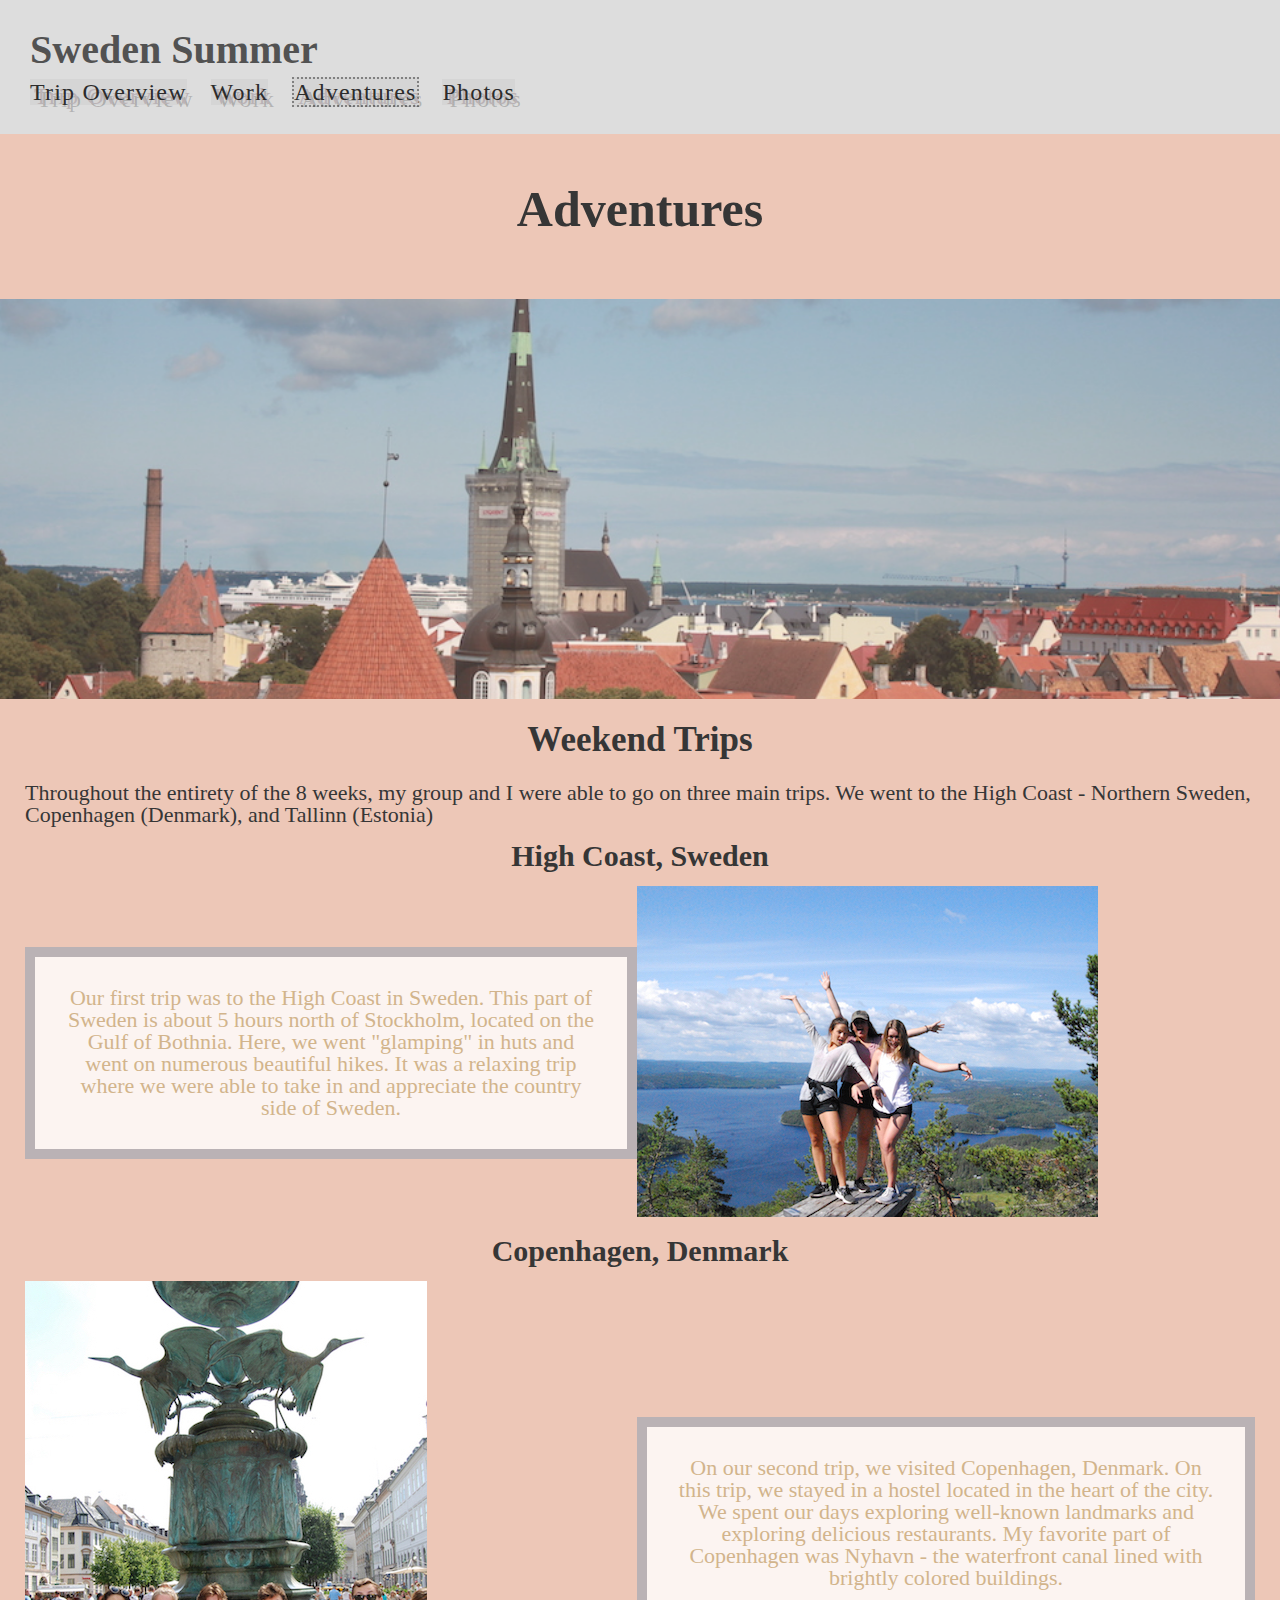
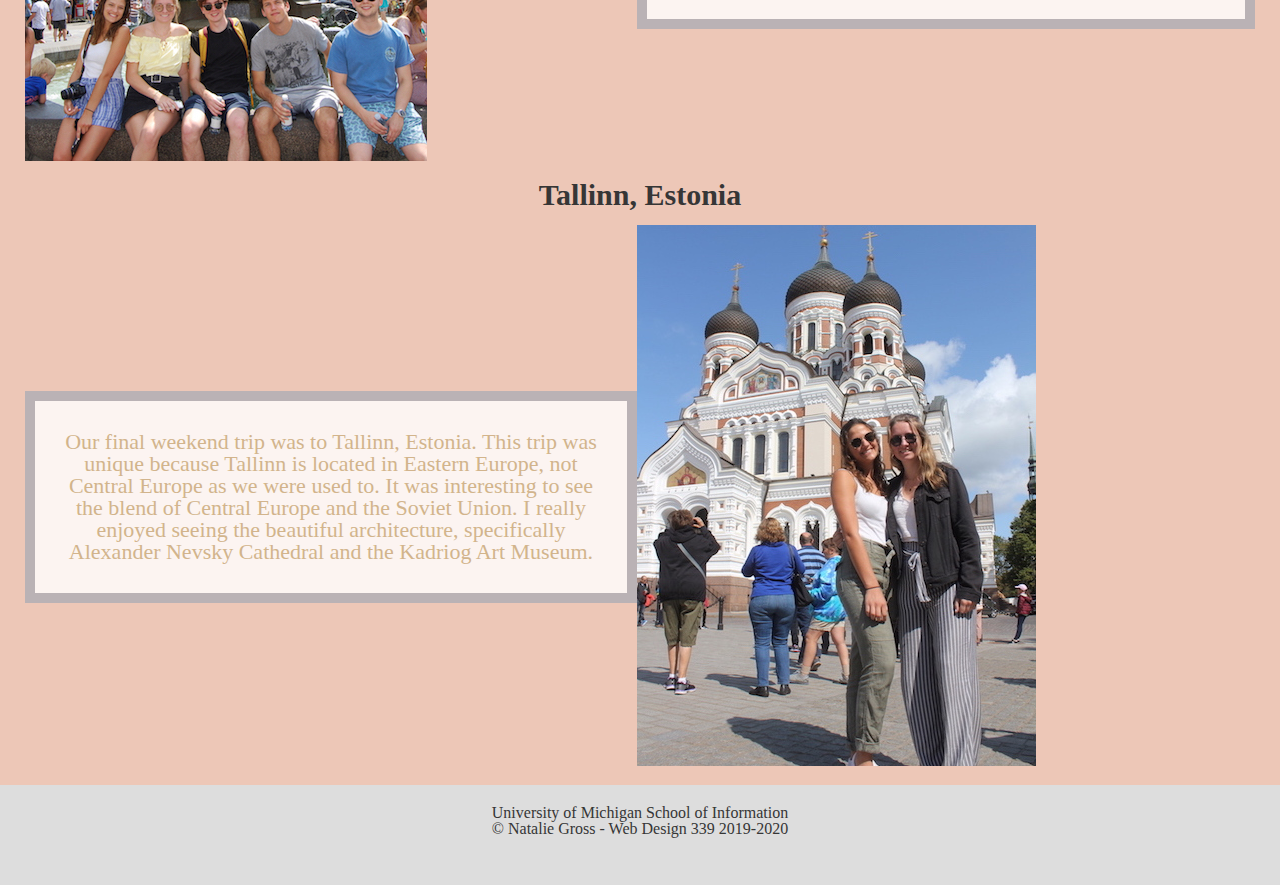
==== commit 95692a35: "Add files via upload" ====
--- a/adventure.html
+++ b/adventure.html
@@ -18,7 +18,6 @@
   </head>
   <body>
     <div class="skip"><a href="#weekend">Skip to Main Content</a></div>
-    <div class="container3">
     <div class="nav1">
       <nav>
         <h1>Sweden Summer</h1>
@@ -30,7 +29,7 @@
         </ul>
       </nav>
     </div>
-  <!-- <div class="container3"> -->
+  <div class="container3">
     <div class="header">   
     <h2>Adventures</h2>
     </div>    
@@ -41,7 +40,7 @@
             <h3>Weekend Trips</h3>
     </div>
     <div class="intro1">
-            <p>Throughout the entirety of the 8 weeks, my group and I were able to go on three main trips. We went to the High Coast - Northern Sweden (about 5 hours north of Stockholm), Copenhagen (Denmark), and Tallinn (Estonia) </p>
+            <p>Throughout the entirety of the 8 weeks, my group and I were able to go on three main trips. We went to the High Coast - Northern Sweden, Copenhagen (Denmark), and Tallinn (Estonia) </p>
       </div>
       <div id="coast1">
             <h4>High Coast, Sweden</h4>
